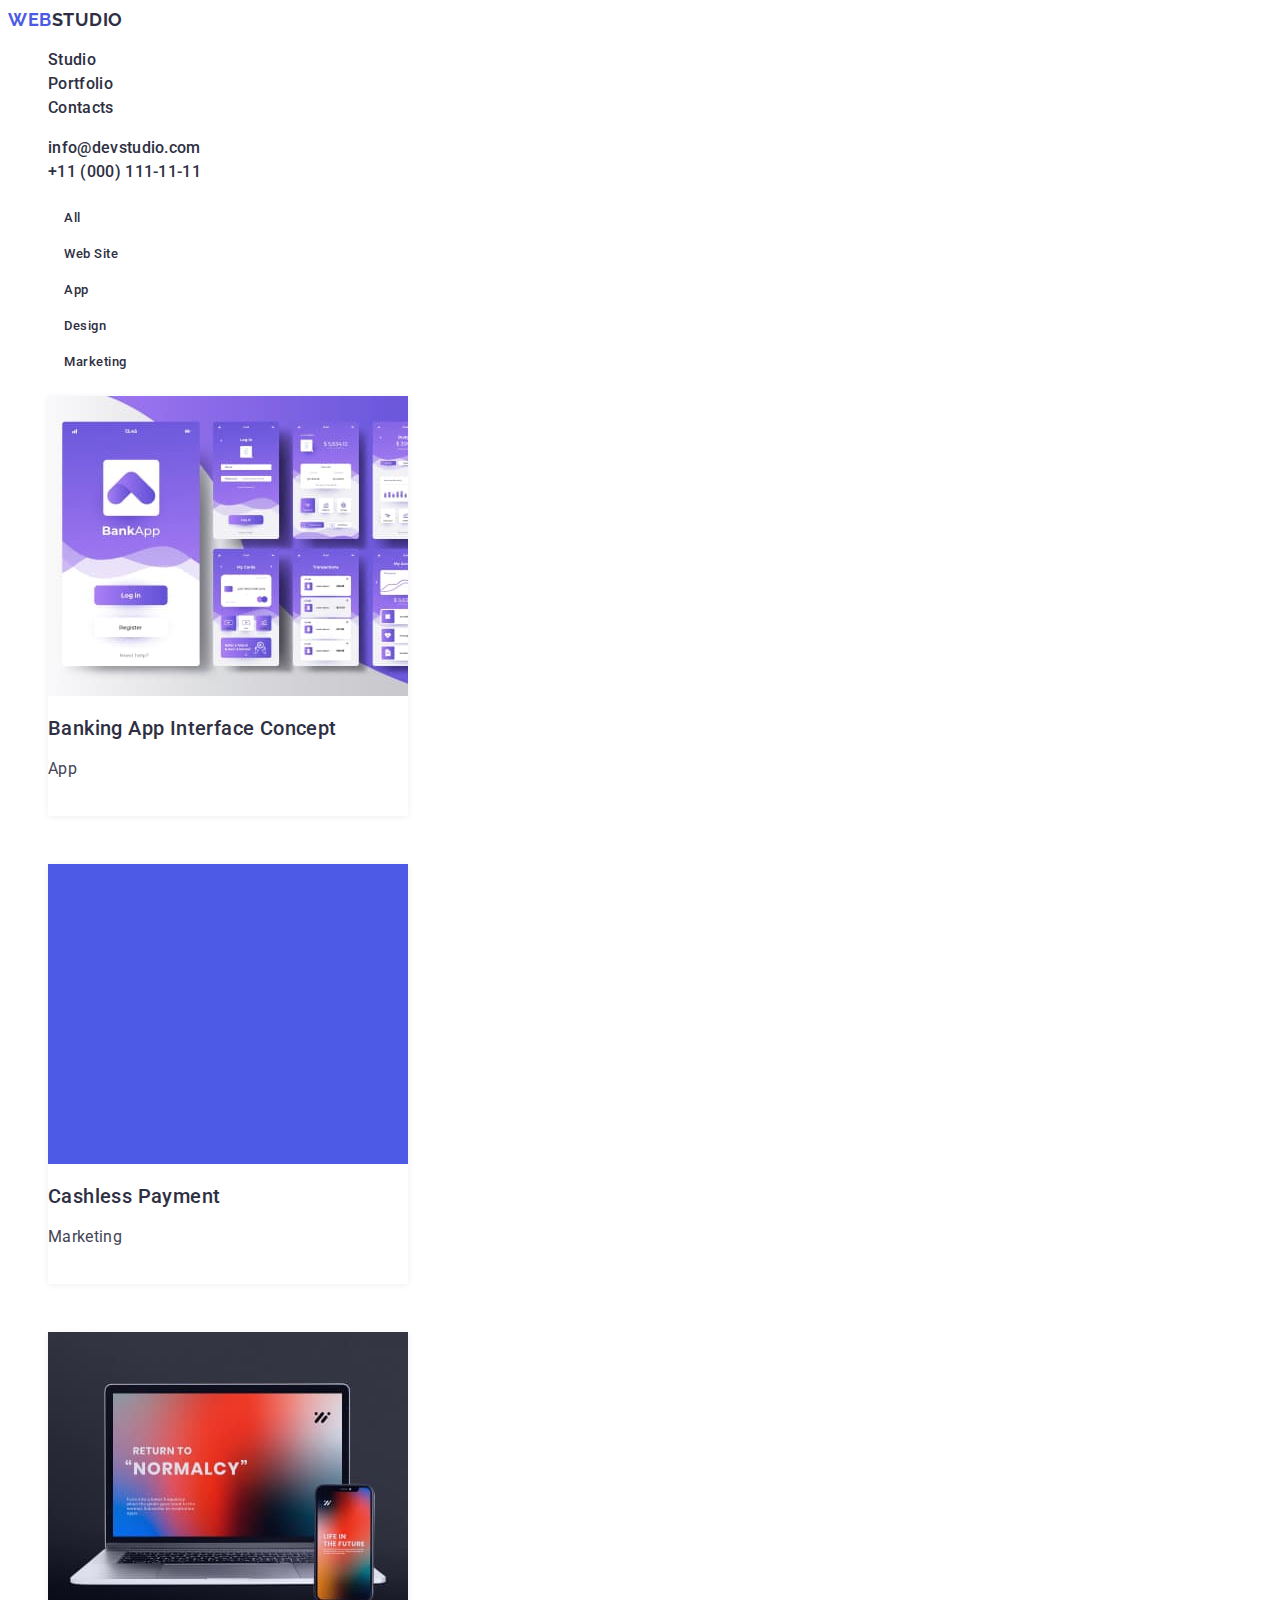
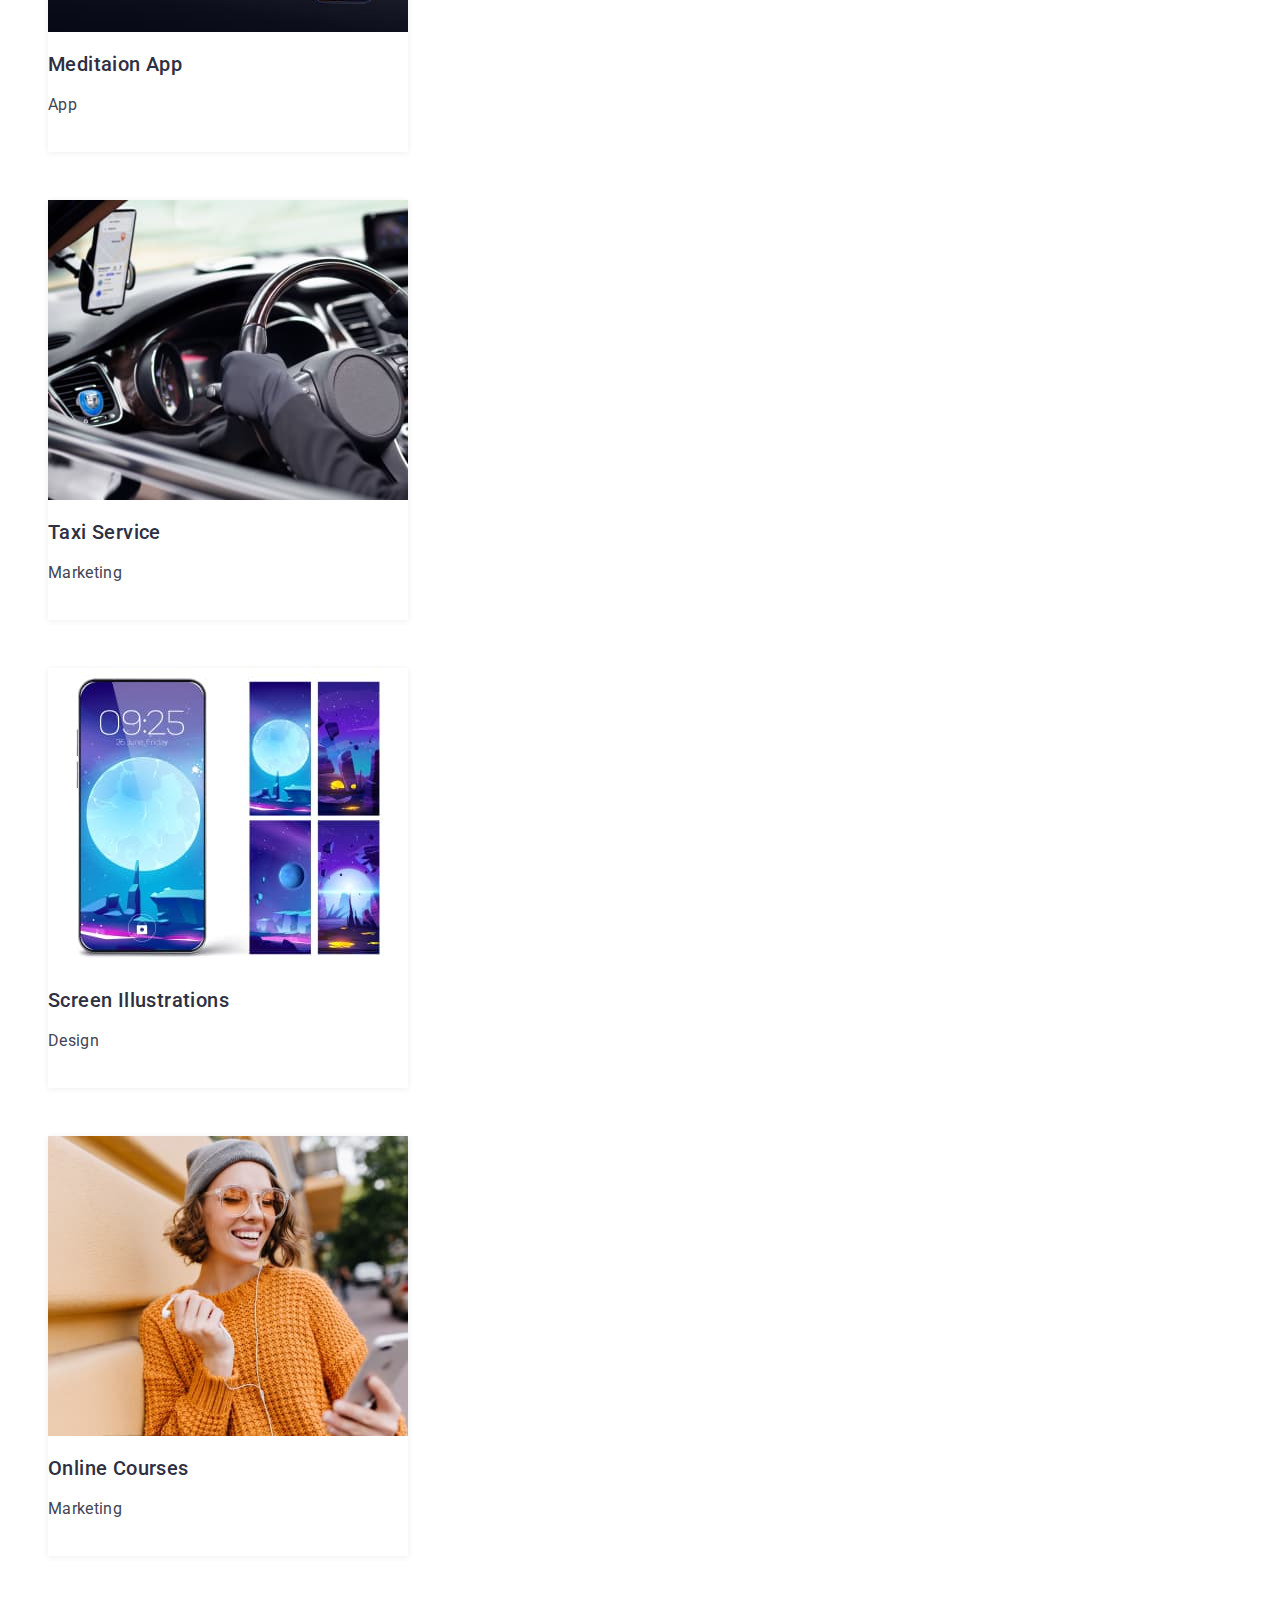
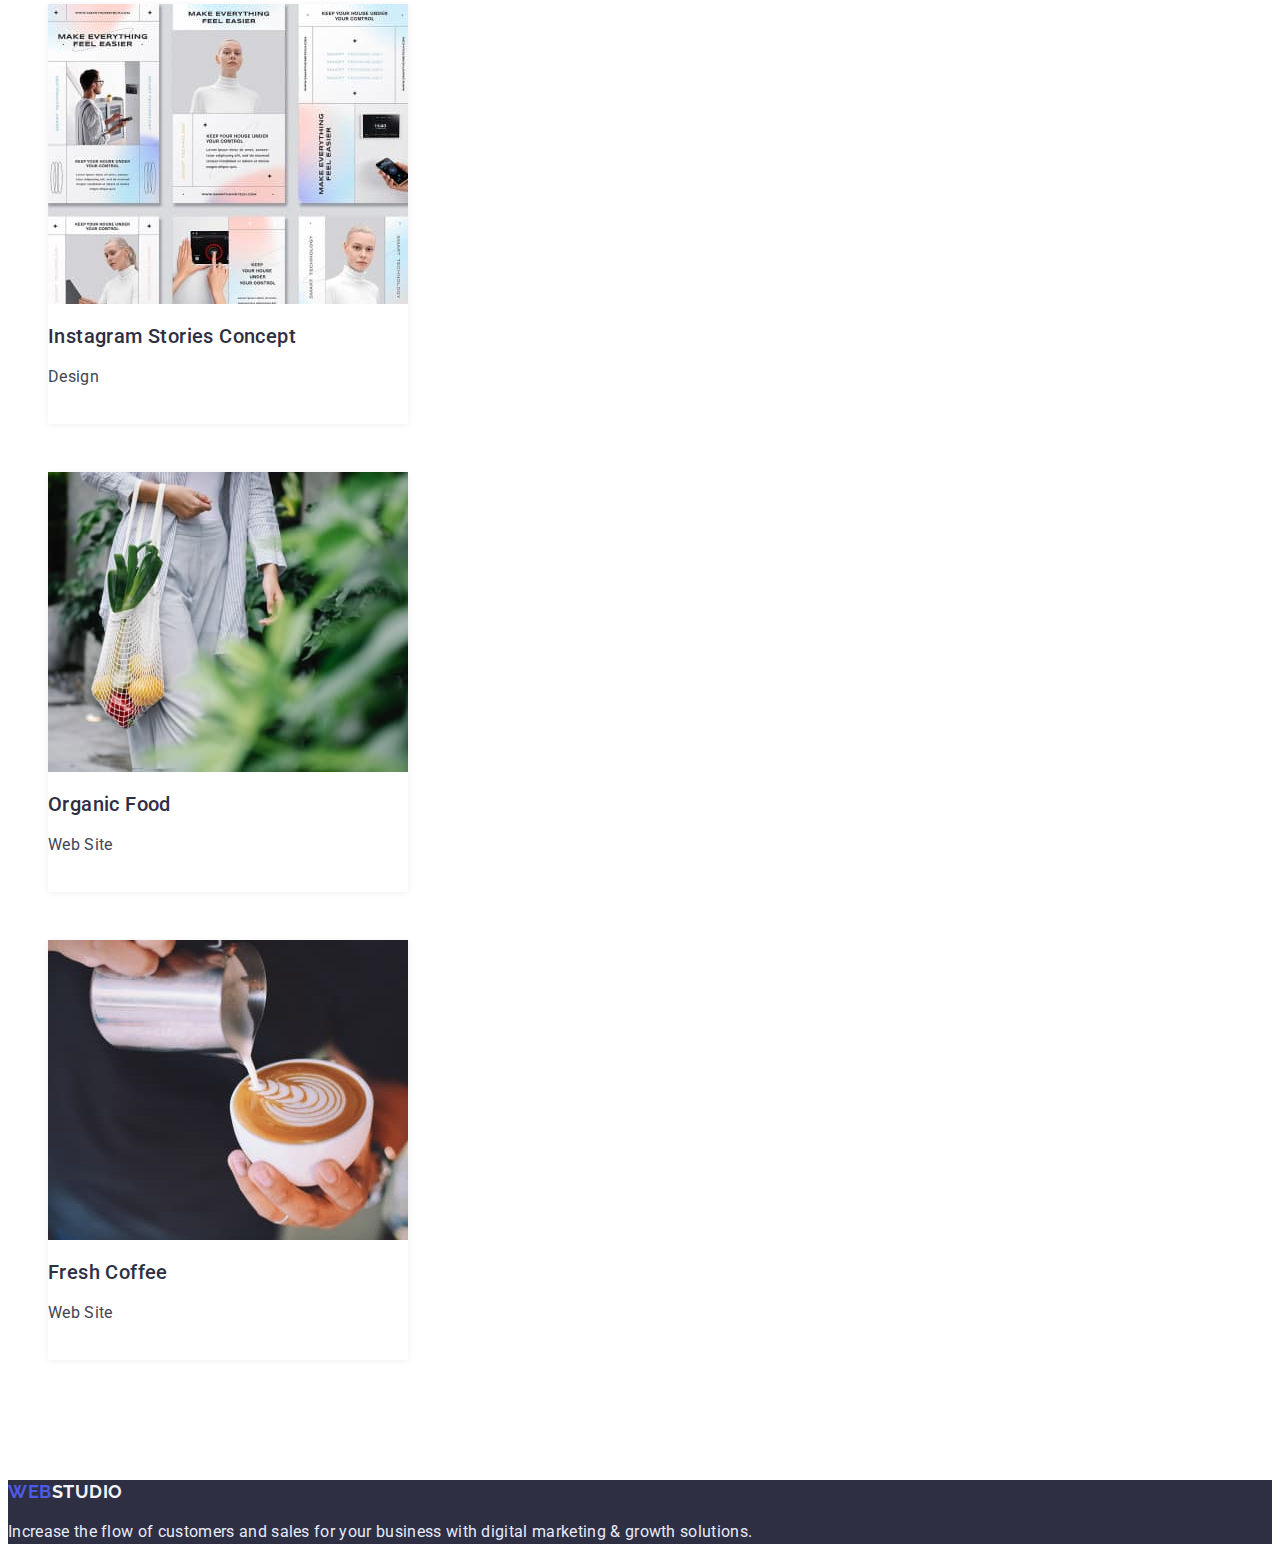
==== portfolio.html @ 559dae17 "fixed the mistakes" ====
<!DOCTYPE html>
<html lang="en">
  <head>
    <meta charset="UTF-8" >
    <meta http-equiv="X-UA-Compatible" content="IE=edge" >
    <meta name="viewport" content="width=device-width, initial-scale=1.0" >
    <title>Module 1.1</title>
    <link rel="preconnect" href="https://fonts.googleapis.com" >
    <link rel="preconnect" href="https://fonts.gstatic.com" crossorigin >
    <link
      href="https://fonts.googleapis.com/css2?family=Raleway:wght@700&family=Roboto:wght@400;500;700;900&display=swap"
      rel="stylesheet"
    >
    <link rel="stylesheet" href="./style/style.css" >
  </head>

  <body>
    <!-- Header -->
    <header>
      <nav>
        <a href="./index.html" class="logo-link">
          <span class="logo-web">WEB</span>STUDIO
        </a>
        <ul class="list">
          <li>
            <a class="navigation-link link" href="./index.html">Studio </a>
          </li>
          <li>
            <a class="navigation-link link" href="./portfolio.html"
              >Portfolio
            </a>
          </li>
          <li>
            <a class="navigation-link link" href="/">Contacts </a>
          </li>
        </ul>
      </nav>

      <ul class="list">
        <li>
          <a class="contact link" href="malito:info@devstudio.com"
            >info@devstudio.com
          </a>
        </li>
        <li>
          <a class="contact link" href="tel:+11(000)1111111"
            >+11 (000) 111-11-11
          </a>
        </li>
      </ul>
    </header>
    <main>
      <section class="portfolio-section">
        <h1 hidden>Portfolio</h1>
        <ul class="portfolio-btn-list list">
          <li>
            <button class="portfolio-btn btn" type="button">All</button>
          </li>
          <li>
            <button class="portfolio-btn btn" type="button">Web Site</button>
          </li>
          <li>
            <button class="portfolio-btn btn" type="button">App</button>
          </li>
          <li>
            <button class="portfolio-btn btn" type="button">Design</button>
          </li>
          <li>
            <button class="portfolio-btn btn" type="button">Marketing</button>
          </li>
        </ul>
        <ul class="portfolio-list list">
          <li class="portfolio-item">
            <img
              src="./images/portbanking.jpg"
              alt="Portfolio App Banking"
              width="360"
              height="300"
            >
            <h2 class="portfolio-list-title">Banking App Interface Concept</h2>
            <p class="portfolio-list-text">App</p>
          </li>
          <li class="portfolio-item">
            <img
              src="./images/portpayment.jpg"
              alt="Portfolio Payment"
              width="360"
              height="300"
            >
            <h2 class="portfolio-list-title">Cashless Payment</h2>
            <p class="portfolio-list-text">Marketing</p>
          </li>
          <li class="portfolio-item">
            <img
              src="./images/portmeditaion.jpg"
              alt="Portfolio Meditaion"
              width="360"
              height="300"
            >
            <h2 class="portfolio-list-title">Meditaion App</h2>
            <p class="portfolio-list-text">App</p>
          </li>
          <li class="portfolio-item">
            <img
              src="./images/porttaxi.jpg"
              alt="Portfolio Taxi"
              width="360"
              height="300"
            >
            <h2 class="portfolio-list-title">Taxi Service</h2>
            <p class="portfolio-list-text">Marketing</p>
          </li>
          <li class="portfolio-item">
            <img
              src="./images/portillustrations.jpg"
              alt="Portfolio Screen Illustrations"
              width="360"
              height="300"
            >
            <h2 class="portfolio-list-title">Screen Illustrations</h2>
            <p class="portfolio-list-text">Design</p>
          </li>
          <li class="portfolio-item">
            <img
              src="./images/portcourses.jpg"
              alt="Portfolio Screen Illustrations"
              width="360"
              height="300"
            >
            <h2 class="portfolio-list-title">Online Courses</h2>
            <p class="portfolio-list-text">Marketing</p>
          </li>
          <li class="portfolio-item">
            <img
              src="./images/portinstagram.jpg"
              alt="Portfolio Instagram"
              width="360"
              height="300"
            >
            <h2 class="portfolio-list-title">Instagram Stories Concept</h2>
            <p class="portfolio-list-text">Design</p>
          </li>
          <li class="portfolio-item">
            <img
              src="./images/portfood.jpg"
              alt="Portfolio Food"
              width="360"
              height="300"
            >
            <h2 class="portfolio-list-title">Organic Food</h2>
            <p class="portfolio-list-text">Web Site</p>
          </li>
          <li class="portfolio-item">
            <img
              src="./images/portcoffee.jpg"
              alt="Portfolio Coffee"
              width="360"
              height="300"
            >
            <h2 class="portfolio-list-title">Fresh Coffee</h2>
            <p class="portfolio-list-text">Web Site</p>
          </li>
        </ul>
      </section>
    </main>

    <!-- Footer -->
    <footer class="footer">
      <a href="./index.html" class="logo-footer">
        <span class="logo-web">WEB</span>STUDIO
      </a>
      <p class="footer-message">
        Increase the flow of customers and sales for your business with digital
        marketing & growth solutions.
      </p>
    </footer>
  </body>
</html>
---- style/style.css ----
body {
    font-family: 'Roboto', sans-serif;
    color: #2e2f42;
    background: #ffffff;
}

/* _____________HEADER______________ */

.list {
    list-style: none;
}

.link {
    font-weight: 500;
    font-size: 16px;
    line-height: 1.5;
    letter-spacing: 0.02em;
    color: inherit;
}

.link:hover,
.link:focus,
.link:active {
    color: #4d5ae5;
}

.link {
    text-decoration: none;
}

.logo-link, 
.logo-footer {
    font-family: 'Raleway', sans-serif;
    font-weight: 700;
    font-size: 18px;
    line-height: 1.33;
    color: inherit;
    letter-spacing: 0.03em;
    text-decoration: none;
}

.list {
    list-style: none;
    list-style-position: initial;
    list-style-image: initial;
    list-style-type: none;
}

.navigation-contact-info:hover,
.navigation-contact-info:focus,
.navigation-contact-info:active {
    color: #4d5ae5;
}

.navigation-contact-info {
    font-size: 16px;
    line-height: 1.5;
    letter-spacing: 0.02em;
    list-style-type: none;
    color: #434455;
    text-decoration: none;
}

/* ________________MAIN________________ */

.header {
    background-color: #2e2f42;
}

.header-title {
    font-weight: 500;
    font-size: 56px;
    line-height: 1.07;
    letter-spacing: 0.02em;
    color: #ffffff;
    }

.btn-text {
    font-family: inherit;
    cursor: pointer;
    font-weight: 500;
    font-size: 16px;
    letter-spacing: 0.04em;
    border-radius: 4px;
}

.header-btn {
    line-height: 1.18;
    color: #ffffff;
    background: #4d5ae5;
    box-shadow: 0px 4px 4px rgba(0, 0, 0, 0.15);
}

.header-btn:hover {
    box-shadow: 0px 1px 6px rgba(46, 47, 66, 0.08), 0px 1px 1px rgba(46, 47, 66, 0.16),
     0px 2px 1px rgba(46, 47, 66, 0.08);
}

.header-btn:active {
    background: #404bbf;
    box-shadow: 0px 4px 4px rgba(0, 0, 0, 0.15);
}

/* ______________Section2_____________ */

.title-list-1 {
    font-weight: 500;
    font-size: 20px;
    line-height: 1.2;
    letter-spacing: 0.02em;
}

.title-p-1 {
    font-weight: 400;
    font-size: 16px;
    line-height: 1.5;
    letter-spacing: 0.02em;
    color: #434455;
}

/* ___________Section2________ */

.title-section-2 {
    font-weight: 500;
    font-size: 36px;
    line-height: 1.11;
    text-align: center;
    letter-spacing: 0.02em;
    color: #2E2F42;
}

/* _____________Section3____________ */

.section-3 {
    background: #f4f4fd;
}

.title-section-3 {
    font-weight: 500;
    font-size: 36px;
    line-height: 1.11;
    letter-spacing: 0.02em;
    text-align: center;
    text-transform: capitalize;
}

.team-item {
    background: #ffffff;
    box-shadow: 0px 1px 6px rgb(46 47 66 / 8%), 0px 1px 1px rgb(46 47 66 / 16%), 0px 2px 1px rgb(46 47 66 / 8%);
    border-radius: 0px 0px 4px 4px;
}

.name-1,
.portfolio-list-title {
    font-weight: 500;
    font-size: 20px;
    line-height: 1.2;
    letter-spacing: 0.02em;
    color: #2E2F42;
}

.member-1,
.portfolio-list-text {
    font-size: 16px;
    line-height: 1.5;
    letter-spacing: 0.02em;
    color: #434455;
}

/* ___________FOOTER__________ */

.footer {
    background: #2e2f42;
}

.logo-web {
    color: #4d5ae5;
}

.logo-footer {
    color: #f4f4fd;
}

.footer-message {
    font-size: 16px;
    line-height: 1.5;
    letter-spacing: 0.02em;
    color: #e7e9fc;
}
    

/* --------------------PORTFOLIO----------------- */


/* ___________FILTERS__________ */

.portfolio-btn {
    line-height: 1.5;
    padding: 8px 16px;
    color: var(--primary-brand-color);
    background: var(--light-backgrounds-color);
    border: 1px solid var(--accent-color);
}

.portfolio-btn:hover {
    color: var(--white-background-color);
    background: var(--primary-brand-color);
    box-shadow: 0px 3px 1px rgba(0, 0, 0, 0.1), 0px 2px 1px rgba(0, 0, 0, 0.08),
    0px 2px 2px rgba(0, 0, 0, 0.12);
}
.btn {
    font-family: inherit;
    cursor: pointer;
    font-weight: 500;
    letter-spacing: 0.04em;
    border-radius: 4px;
    border: none;
}

/* ___________GALERY__________ */

.portfolio-section {
    margin-bottom: 120px;
}

.portfolio-item {
    margin-bottom: 48px;
    margin-right: 24px;
    width: 360px;
    height: 420px;
    background: color var(--white-background-color);
    border: 0.5px solid var(--light-backgrounds-color);
    box-shadow: 0px 1px 6px rgb(46 47 66 / 8%);
}
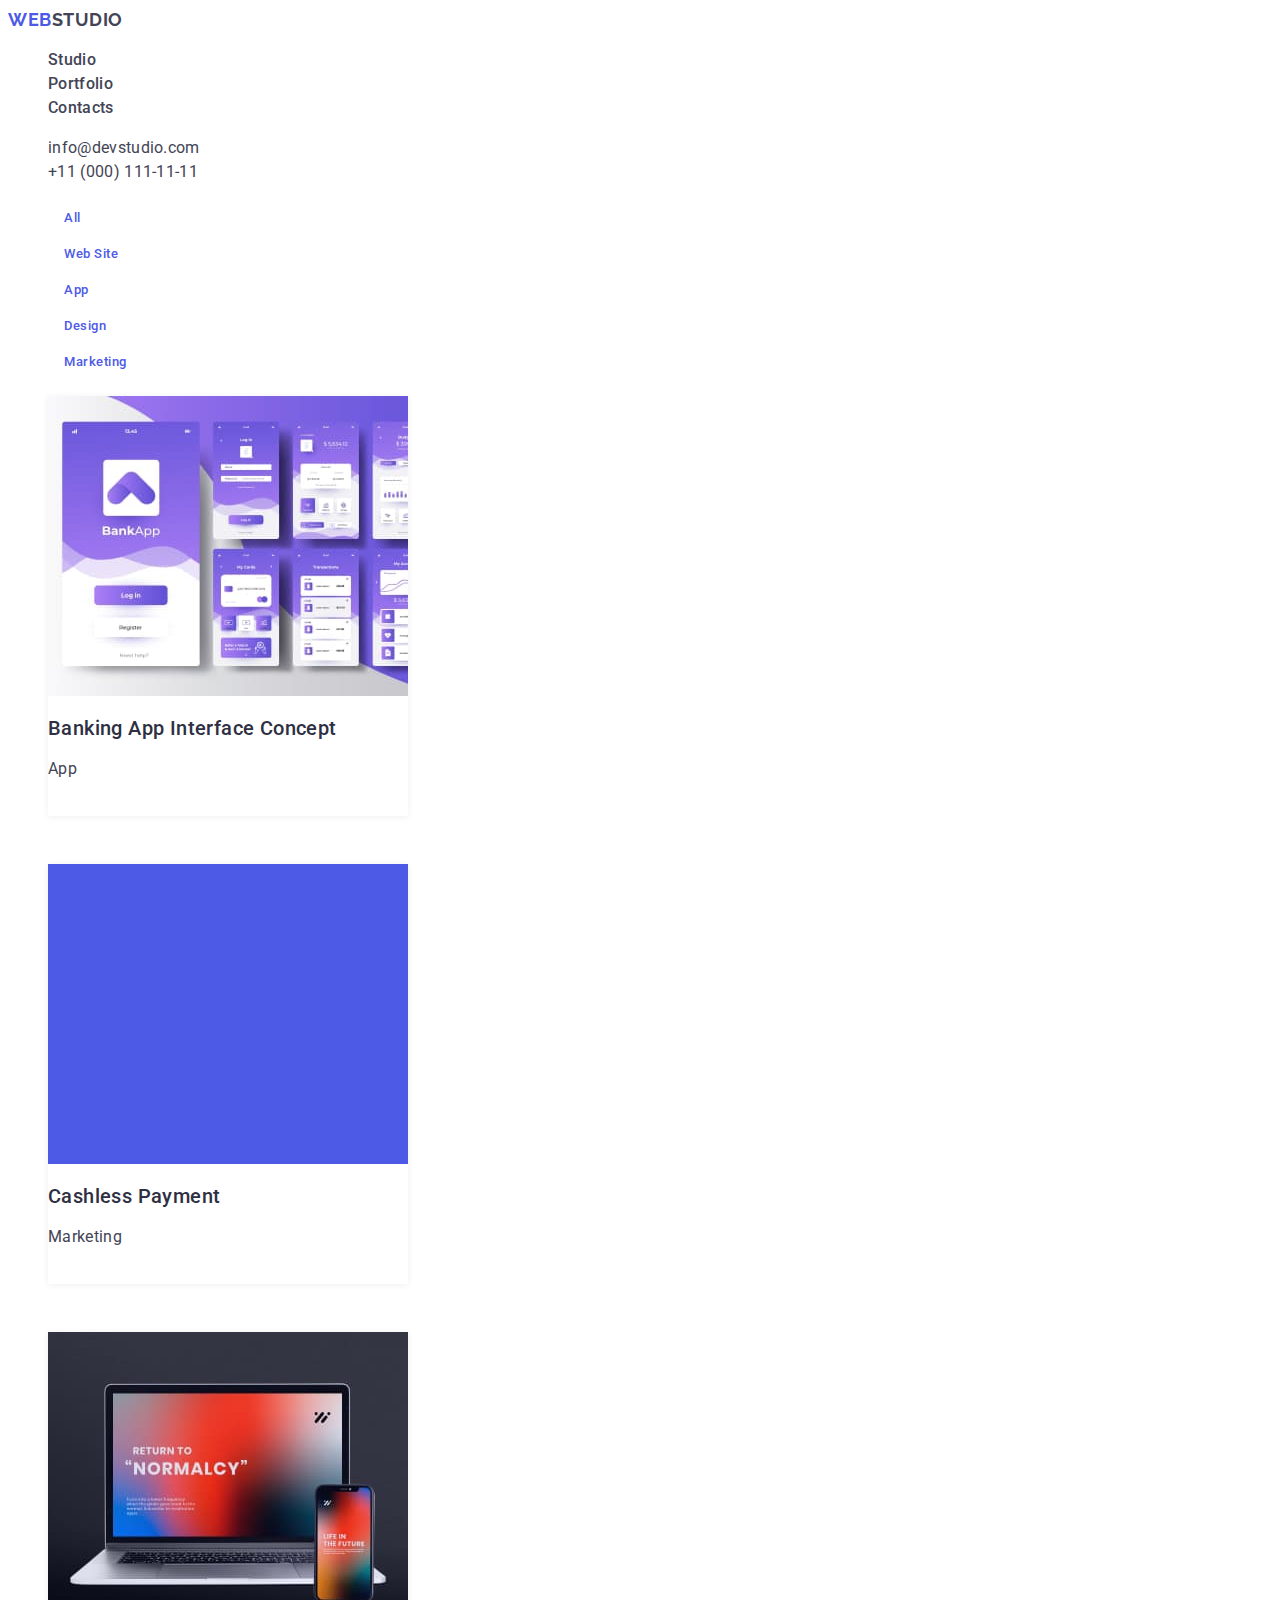
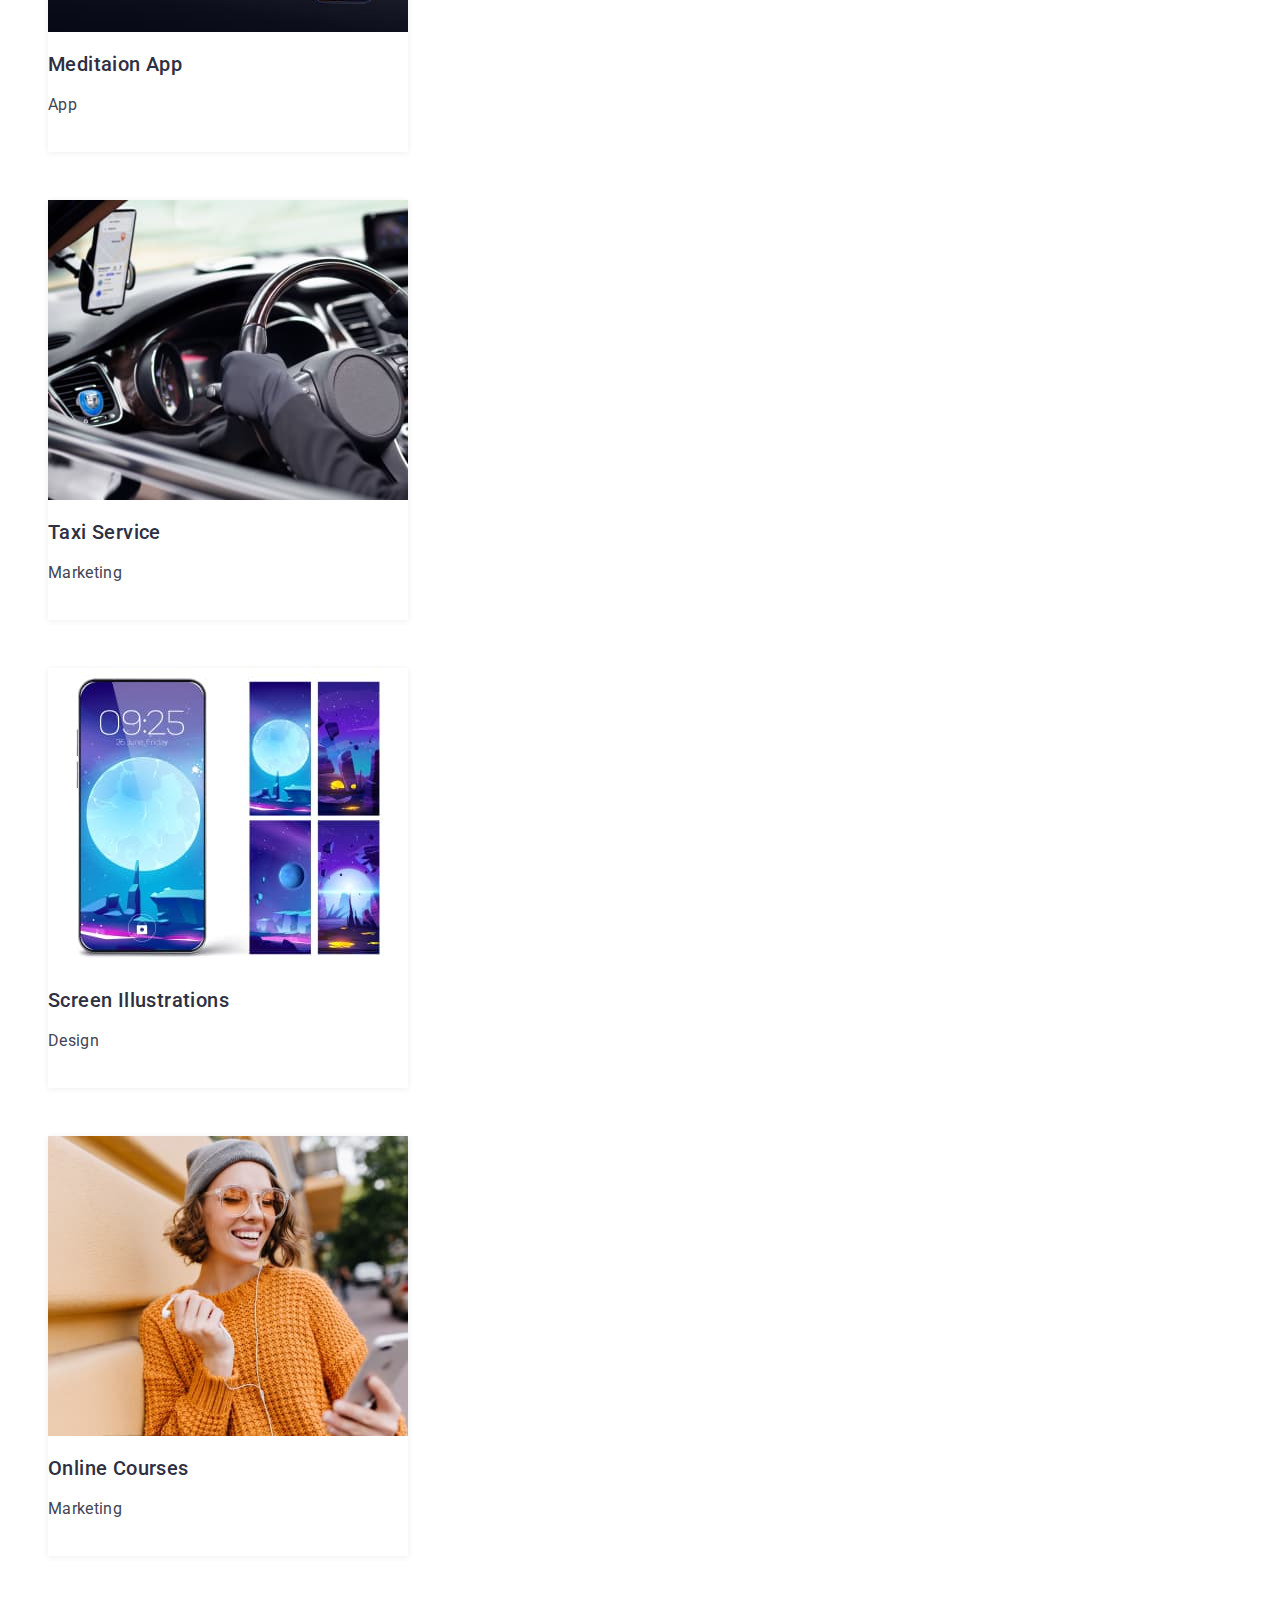
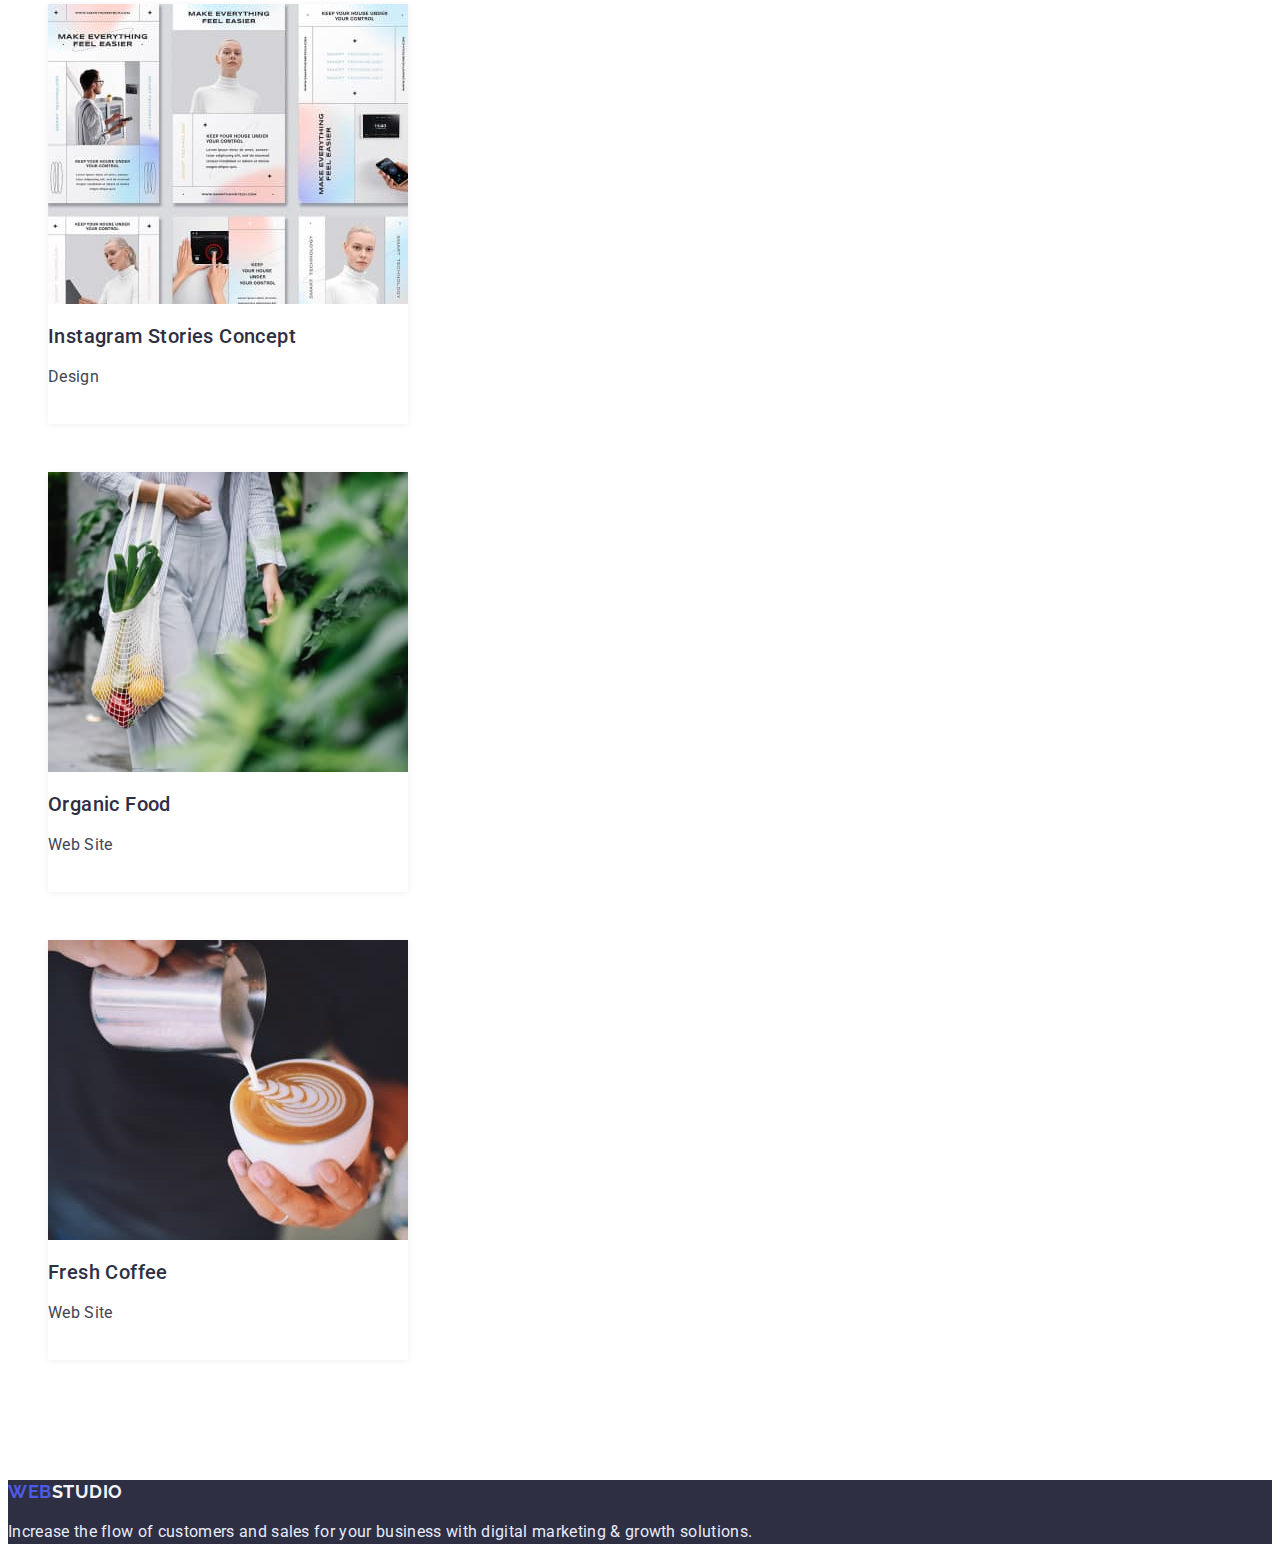
==== commit 30696c35: "fix" ====
--- a/portfolio.html
+++ b/portfolio.html
@@ -1,17 +1,17 @@
 <!DOCTYPE html>
 <html lang="en">
   <head>
-    <meta charset="UTF-8" >
-    <meta http-equiv="X-UA-Compatible" content="IE=edge" >
-    <meta name="viewport" content="width=device-width, initial-scale=1.0" >
-    <title>Module 1.1</title>
-    <link rel="preconnect" href="https://fonts.googleapis.com" >
-    <link rel="preconnect" href="https://fonts.gstatic.com" crossorigin >
+    <meta charset="UTF-8" />
+    <meta http-equiv="X-UA-Compatible" content="IE=edge" />
+    <meta name="viewport" content="width=device-width, initial-scale=1.0" />
+    <title>WEBSTUDIO</title>
+    <link rel="preconnect" href="https://fonts.googleapis.com" />
+    <link rel="preconnect" href="https://fonts.gstatic.com" crossorigin />
     <link
       href="https://fonts.googleapis.com/css2?family=Raleway:wght@700&family=Roboto:wght@400;500;700;900&display=swap"
       rel="stylesheet"
-    >
-    <link rel="stylesheet" href="./style/style.css" >
+    />
+    <link rel="stylesheet" href="./style/style.css" />
   </head>
 
   <body>
@@ -76,7 +76,7 @@
               alt="Portfolio App Banking"
               width="360"
               height="300"
-            >
+            />
             <h2 class="portfolio-list-title">Banking App Interface Concept</h2>
             <p class="portfolio-list-text">App</p>
           </li>
@@ -86,7 +86,7 @@
               alt="Portfolio Payment"
               width="360"
               height="300"
-            >
+            />
             <h2 class="portfolio-list-title">Cashless Payment</h2>
             <p class="portfolio-list-text">Marketing</p>
           </li>
@@ -96,7 +96,7 @@
               alt="Portfolio Meditaion"
               width="360"
               height="300"
-            >
+            />
             <h2 class="portfolio-list-title">Meditaion App</h2>
             <p class="portfolio-list-text">App</p>
           </li>
@@ -106,7 +106,7 @@
               alt="Portfolio Taxi"
               width="360"
               height="300"
-            >
+            />
             <h2 class="portfolio-list-title">Taxi Service</h2>
             <p class="portfolio-list-text">Marketing</p>
           </li>
@@ -116,7 +116,7 @@
               alt="Portfolio Screen Illustrations"
               width="360"
               height="300"
-            >
+            />
             <h2 class="portfolio-list-title">Screen Illustrations</h2>
             <p class="portfolio-list-text">Design</p>
           </li>
@@ -126,7 +126,7 @@
               alt="Portfolio Screen Illustrations"
               width="360"
               height="300"
-            >
+            />
             <h2 class="portfolio-list-title">Online Courses</h2>
             <p class="portfolio-list-text">Marketing</p>
           </li>
@@ -136,7 +136,7 @@
               alt="Portfolio Instagram"
               width="360"
               height="300"
-            >
+            />
             <h2 class="portfolio-list-title">Instagram Stories Concept</h2>
             <p class="portfolio-list-text">Design</p>
           </li>
@@ -146,7 +146,7 @@
               alt="Portfolio Food"
               width="360"
               height="300"
-            >
+            />
             <h2 class="portfolio-list-title">Organic Food</h2>
             <p class="portfolio-list-text">Web Site</p>
           </li>
@@ -156,7 +156,7 @@
               alt="Portfolio Coffee"
               width="360"
               height="300"
-            >
+            />
             <h2 class="portfolio-list-title">Fresh Coffee</h2>
             <p class="portfolio-list-text">Web Site</p>
           </li>
--- a/style/style.css
+++ b/style/style.css
@@ -1,7 +1,17 @@
+:root {
+    --main-text-color: #434455;
+    --headings-color: #2e2f42;
+    --primary-brand-color: #4d5ae5;
+    --light-background-color: #f4f4fd;
+    --accent-color: #e7e9fc;
+    --white-background-color: #ffffff;
+}
+
 body {
     font-family: 'Roboto', sans-serif;
-    color: #2e2f42;
-    background: #ffffff;
+    font-size: 16px;
+    color: var(--main-text-color);
+    background-color: var(--white-background-color);
 }
 
 /* _____________HEADER______________ */
@@ -10,9 +20,8 @@
     list-style: none;
 }
 
-.link {
-    font-weight: 500;
-    font-size: 16px;
+.navigation-link {
+    font-weight: 500;
     line-height: 1.5;
     letter-spacing: 0.02em;
     color: inherit;
@@ -21,7 +30,7 @@
 .link:hover,
 .link:focus,
 .link:active {
-    color: #4d5ae5;
+    color: var(--primary-brand-color);
 }
 
 .link {
@@ -34,9 +43,9 @@
     font-weight: 700;
     font-size: 18px;
     line-height: 1.33;
-    color: inherit;
     letter-spacing: 0.03em;
     text-decoration: none;
+    color: var(--main-text-color);
 }
 
 .list {
@@ -46,151 +55,140 @@
     list-style-type: none;
 }
 
-.navigation-contact-info:hover,
-.navigation-contact-info:focus,
-.navigation-contact-info:active {
-    color: #4d5ae5;
-}
-
-.navigation-contact-info {
-    font-size: 16px;
+.contact:hover,
+.contact:focus,
+.contact:active {
+    color: var(--primary-brand-color);
+}
+
+.contact {
     line-height: 1.5;
     letter-spacing: 0.02em;
     list-style-type: none;
-    color: #434455;
-    text-decoration: none;
+    color: var(--main-text-color);
 }
 
 /* ________________MAIN________________ */
 
-.header {
-    background-color: #2e2f42;
-}
-
-.header-title {
+.hero {
+    background-color:var(--headings-color);
+}
+
+.hero-title {
     font-weight: 500;
     font-size: 56px;
     line-height: 1.07;
     letter-spacing: 0.02em;
-    color: #ffffff;
+    color: var(--white-background-color);
     }
 
-.btn-text {
+.btn {
     font-family: inherit;
     cursor: pointer;
     font-weight: 500;
-    font-size: 16px;
     letter-spacing: 0.04em;
     border-radius: 4px;
 }
 
-.header-btn {
+.hero-btn {
     line-height: 1.18;
-    color: #ffffff;
-    background: #4d5ae5;
-    box-shadow: 0px 4px 4px rgba(0, 0, 0, 0.15);
-}
-
-.header-btn:hover {
+    width: 170px;
+    height: 51px;
+    background-color: var(--primary-brand-color);
+    box-shadow: 0px 4px 4px rgb(0 0 0 / 15%);
+    border-radius: 4px;
+    color: var(--white-background-color);
+}
+
+.hero-btn:hover {
     box-shadow: 0px 1px 6px rgba(46, 47, 66, 0.08), 0px 1px 1px rgba(46, 47, 66, 0.16),
      0px 2px 1px rgba(46, 47, 66, 0.08);
 }
 
-.header-btn:active {
+.hero-btn:active {
     background: #404bbf;
     box-shadow: 0px 4px 4px rgba(0, 0, 0, 0.15);
 }
 
-/* ______________Section2_____________ */
-
-.title-list-1 {
+/* ______________FEATURES_____________ */
+
+.features-title {
     font-weight: 500;
     font-size: 20px;
     line-height: 1.2;
     letter-spacing: 0.02em;
-}
-
-.title-p-1 {
+    color: var(--headings-color);
+}
+
+.features-text {
     font-weight: 400;
-    font-size: 16px;
-    line-height: 1.5;
-    letter-spacing: 0.02em;
-    color: #434455;
-}
-
-/* ___________Section2________ */
-
-.title-section-2 {
+    line-height: 1.5;
+    letter-spacing: 0.02em;
+}
+
+/* ___________WHAT ARE WE DOING________ */
+
+.section-title {
     font-weight: 500;
     font-size: 36px;
     line-height: 1.11;
     text-align: center;
     letter-spacing: 0.02em;
-    color: #2E2F42;
-}
-
-/* _____________Section3____________ */
-
-.section-3 {
-    background: #f4f4fd;
-}
-
-.title-section-3 {
-    font-weight: 500;
-    font-size: 36px;
-    line-height: 1.11;
-    letter-spacing: 0.02em;
-    text-align: center;
     text-transform: capitalize;
+    color: var(--headings-color);
+}
+
+/* _____________OUR TEAM____________ */
+
+.team-section {
+    background-color: var(--light-backgrounds-color);
 }
 
 .team-item {
-    background: #ffffff;
+    background: color var(--white-background-color);
     box-shadow: 0px 1px 6px rgb(46 47 66 / 8%), 0px 1px 1px rgb(46 47 66 / 16%), 0px 2px 1px rgb(46 47 66 / 8%);
     border-radius: 0px 0px 4px 4px;
 }
 
-.name-1,
+.team-worker,
 .portfolio-list-title {
     font-weight: 500;
     font-size: 20px;
     line-height: 1.2;
     letter-spacing: 0.02em;
-    color: #2E2F42;
-}
-
-.member-1,
+    color: var(--headings-color);
+}
+
+.team-profession,
 .portfolio-list-text {
-    font-size: 16px;
-    line-height: 1.5;
-    letter-spacing: 0.02em;
-    color: #434455;
+    line-height: 1.5;
+    letter-spacing: 0.02em;
+    color: var(--main-text-color);
 }
 
 /* ___________FOOTER__________ */
 
 .footer {
-    background: #2e2f42;
+    background-color: var(--headings-color);
 }
 
 .logo-web {
-    color: #4d5ae5;
+    color: var(--primary-brand-color)
 }
 
 .logo-footer {
-    color: #f4f4fd;
+    color: var(--light-background-color);
 }
 
 .footer-message {
-    font-size: 16px;
-    line-height: 1.5;
-    letter-spacing: 0.02em;
-    color: #e7e9fc;
+    line-height: 1.5;
+    letter-spacing: 0.02em;
+    color: var(--accent-color);
 }
     
-
+/* ---------------------------------------------- */
 /* --------------------PORTFOLIO----------------- */
-
+/* ---------------------------------------------- */
 
 /* ___________FILTERS__________ */
 
@@ -231,4 +229,4 @@
     background: color var(--white-background-color);
     border: 0.5px solid var(--light-backgrounds-color);
     box-shadow: 0px 1px 6px rgb(46 47 66 / 8%);
-}+}
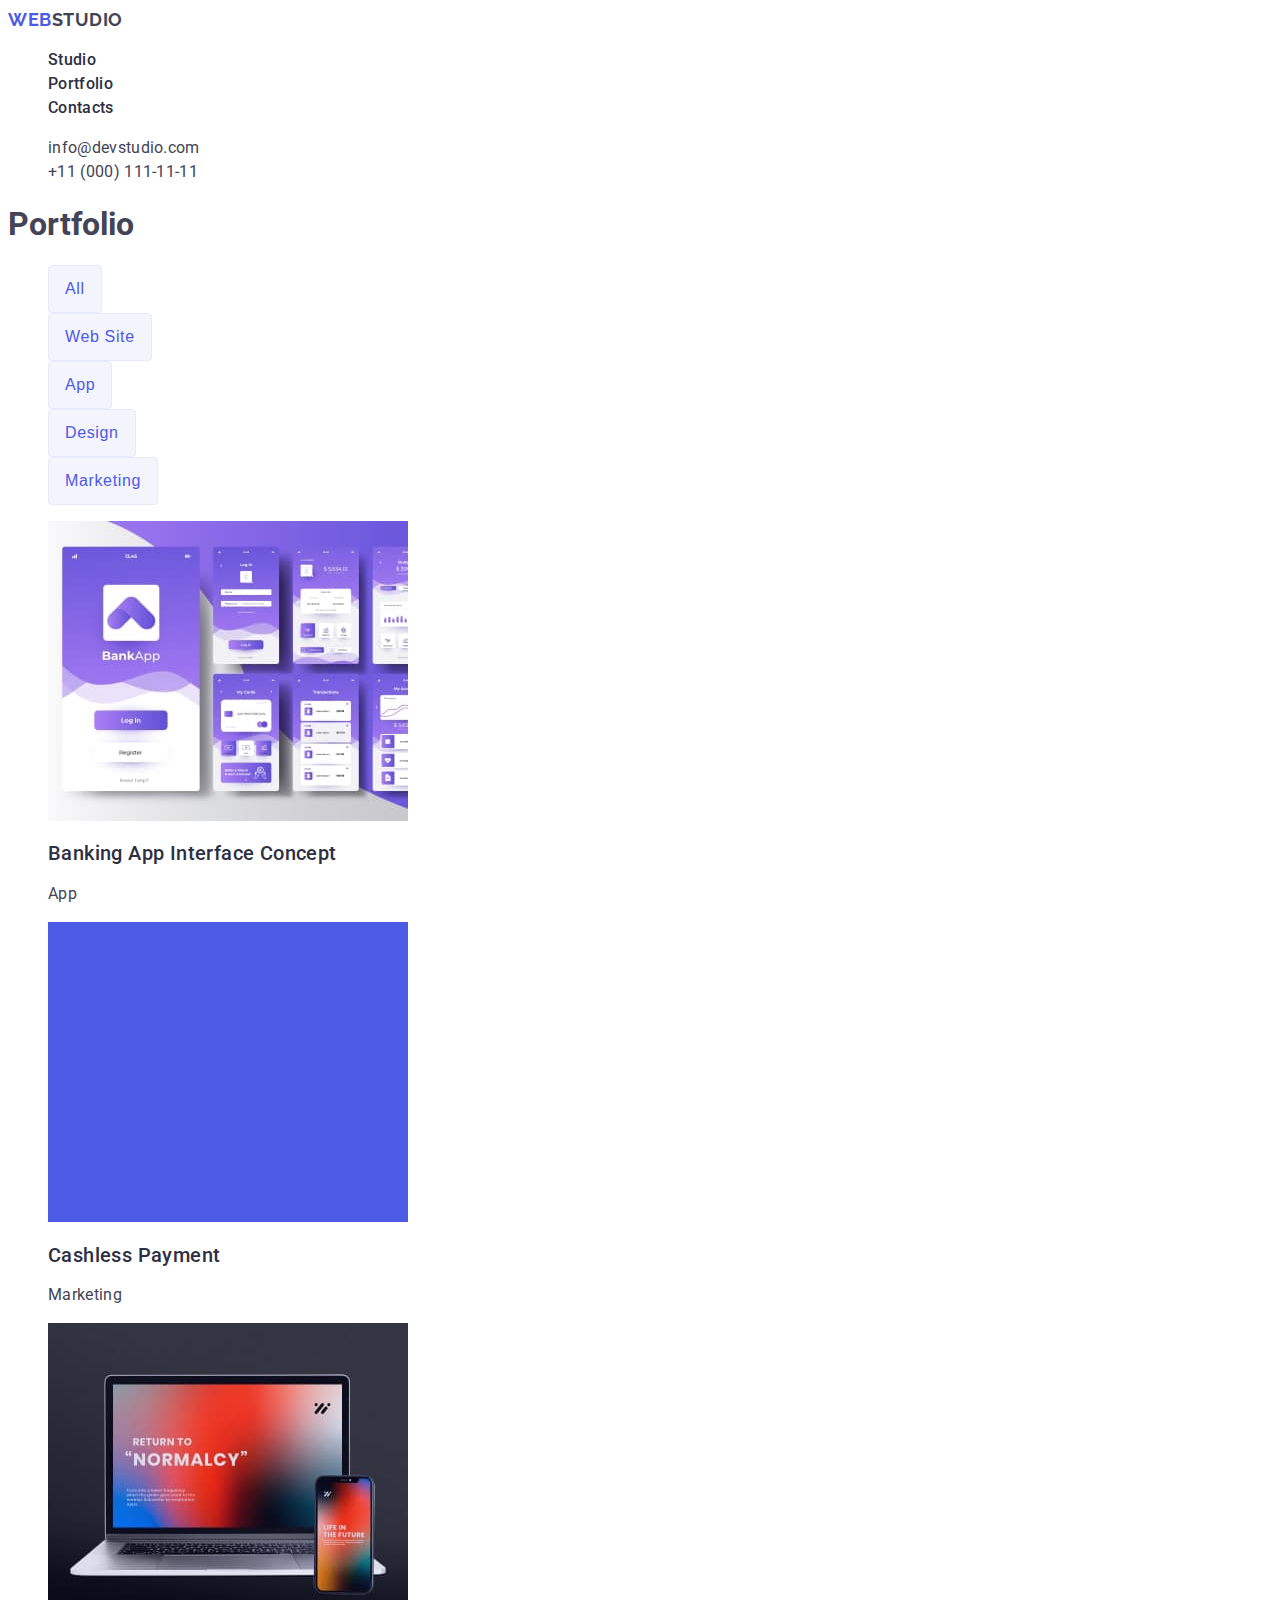
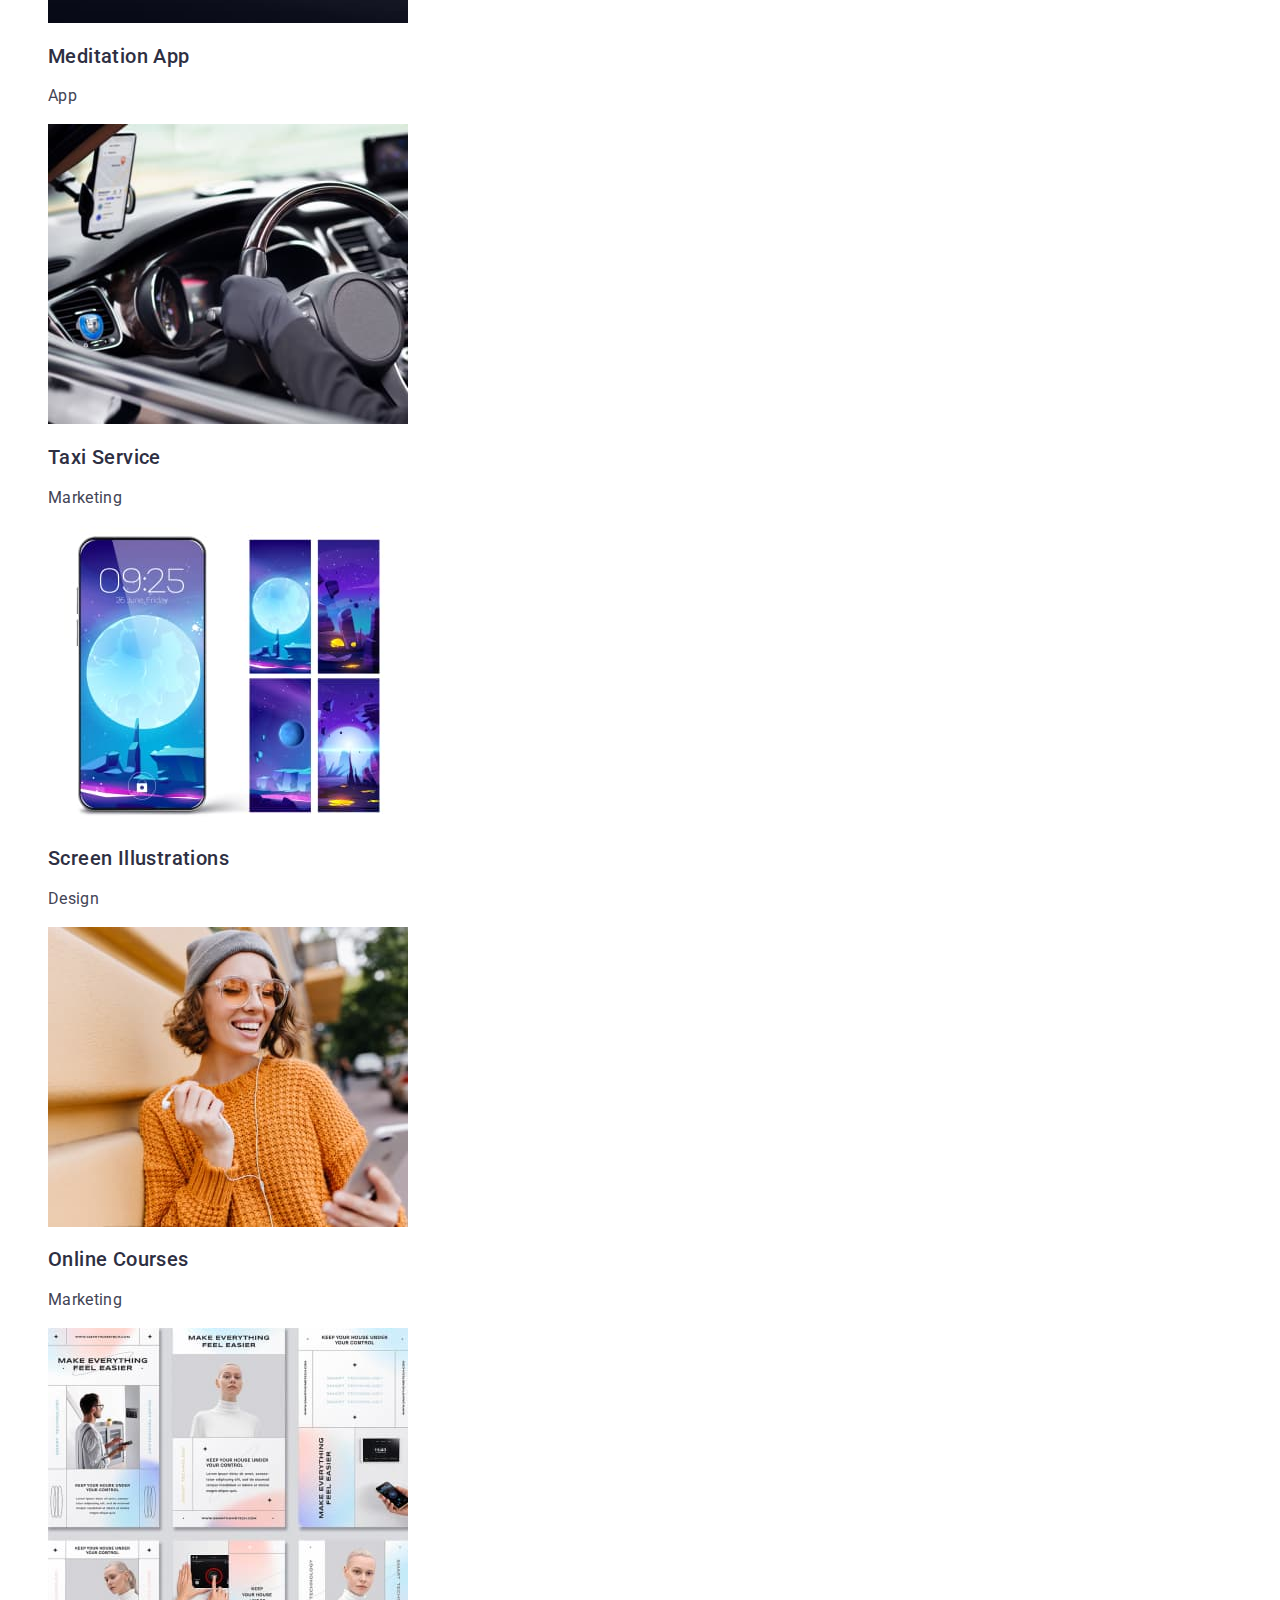
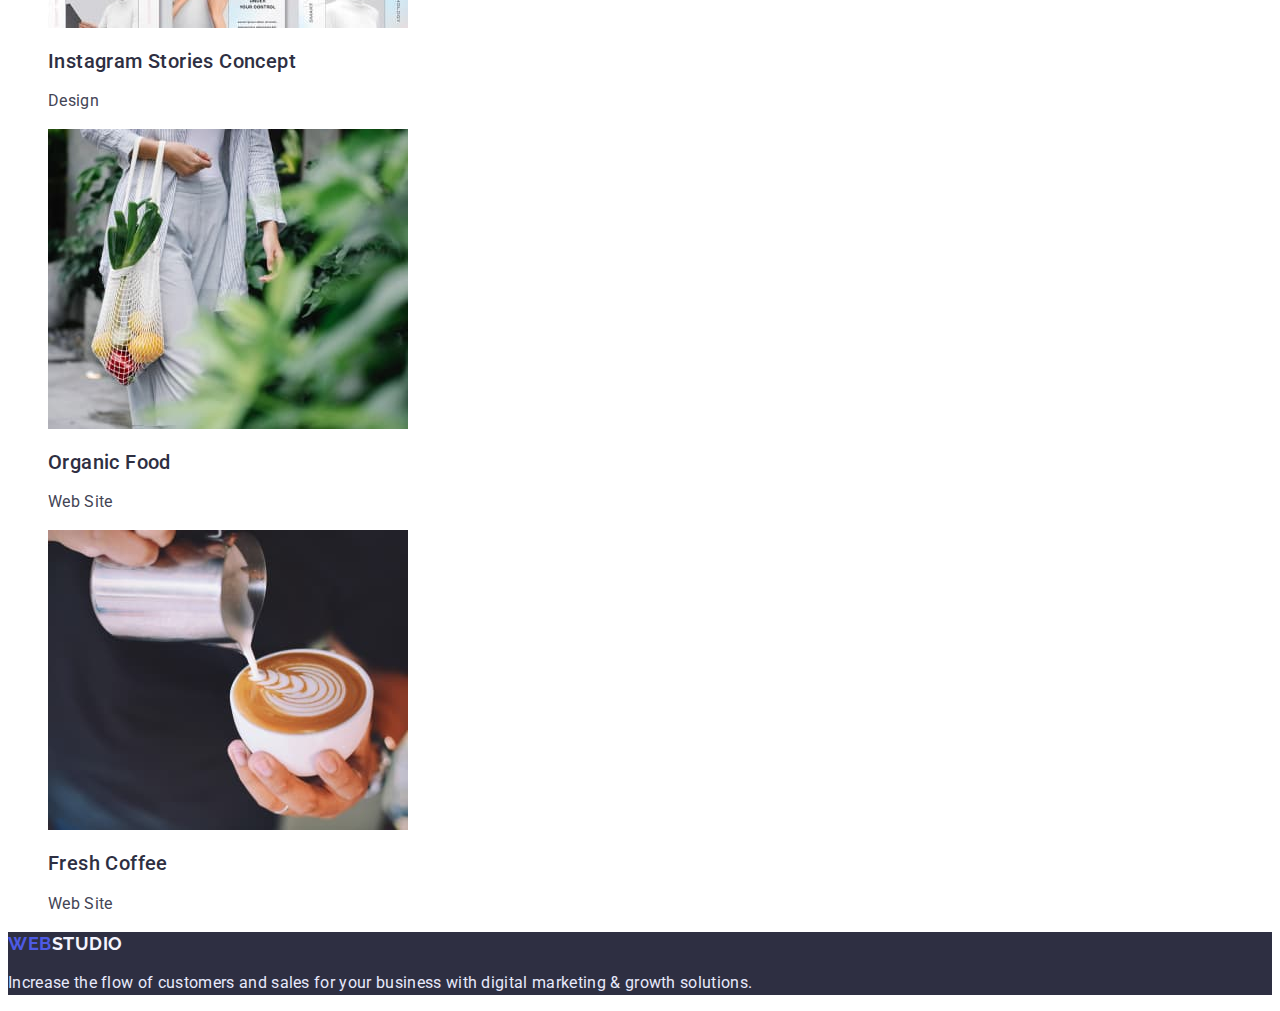
==== commit 208a04b2: "Fixed" ====
--- a/portfolio.html
+++ b/portfolio.html
@@ -4,7 +4,7 @@
     <meta charset="UTF-8" />
     <meta http-equiv="X-UA-Compatible" content="IE=edge" />
     <meta name="viewport" content="width=device-width, initial-scale=1.0" />
-    <title>WEBSTUDIO</title>
+    <title>Web Studio</title>
     <link rel="preconnect" href="https://fonts.googleapis.com" />
     <link rel="preconnect" href="https://fonts.gstatic.com" crossorigin />
     <link
@@ -15,163 +15,120 @@
   </head>
 
   <body>
-    <!-- Header -->
     <header>
       <nav>
-        <a href="./index.html" class="logo-link">
-          <span class="logo-web">WEB</span>STUDIO
-        </a>
-        <ul class="list">
-          <li>
-            <a class="navigation-link link" href="./index.html">Studio </a>
-          </li>
-          <li>
-            <a class="navigation-link link" href="./portfolio.html"
-              >Portfolio
-            </a>
-          </li>
-          <li>
-            <a class="navigation-link link" href="/">Contacts </a>
-          </li>
+        <a class="logo" href="/"><span class="accent">WEB</span>STUDIO</a>
+        <ul class="nav-list list">
+          <li><a href="./index.html">Studio</a></li>
+          <li><a href="./portfolio.html">Portfolio</a></li>
+          <li><a href="/">Contacts</a></li>
         </ul>
       </nav>
 
-      <ul class="list">
-        <li>
-          <a class="contact link" href="malito:info@devstudio.com"
-            >info@devstudio.com
-          </a>
-        </li>
-        <li>
-          <a class="contact link" href="tel:+11(000)1111111"
-            >+11 (000) 111-11-11
-          </a>
-        </li>
+      <ul class="contacts list">
+        <li><a class="email" href="mailto:info@devstudio.com">info@devstudio.com</a></li>
+        <li><a class="phone" href="tel:+11(000)111-11-11">+11 (000) 111-11-11</a></li>
       </ul>
     </header>
+
     <main>
-      <section class="portfolio-section">
-        <h1 hidden>Portfolio</h1>
-        <ul class="portfolio-btn-list list">
-          <li>
-            <button class="portfolio-btn btn" type="button">All</button>
-          </li>
-          <li>
-            <button class="portfolio-btn btn" type="button">Web Site</button>
-          </li>
-          <li>
-            <button class="portfolio-btn btn" type="button">App</button>
-          </li>
-          <li>
-            <button class="portfolio-btn btn" type="button">Design</button>
-          </li>
-          <li>
-            <button class="portfolio-btn btn" type="button">Marketing</button>
-          </li>
+      <section>
+        <h1>Portfolio</h1>
+        <ul class="list">
+          <li><button class="btn portfolio-btn" type="button">All</button></li>
+          <li><button class="btn portfolio-btn" type="button">Web Site</button></li>
+          <li><button class="btn portfolio-btn" type="button">App</button></li>
+          <li><button class="btn portfolio-btn" type="button">Design</button></li>
+          <li><button class="btn portfolio-btn" type="button">Marketing</button></li>
         </ul>
         <ul class="portfolio-list list">
-          <li class="portfolio-item">
-            <img
-              src="./images/portbanking.jpg"
-              alt="Portfolio App Banking"
-              width="360"
-              height="300"
-            />
-            <h2 class="portfolio-list-title">Banking App Interface Concept</h2>
-            <p class="portfolio-list-text">App</p>
+          <li class="portfolio-list-item">
+            <a href="/">
+              <img width="360" height="300" src="./images/portbanking.jpg" alt="Bank app" />
+              <h2 class="project-title">Banking App Interface Concept</h2>
+              <p class="project-description">App</p>
+            </a>
           </li>
-          <li class="portfolio-item">
-            <img
-              src="./images/portpayment.jpg"
-              alt="Portfolio Payment"
-              width="360"
-              height="300"
-            />
-            <h2 class="portfolio-list-title">Cashless Payment</h2>
-            <p class="portfolio-list-text">Marketing</p>
+          <li class="portfolio-list-item">
+            <a href="/">
+              <img width="360" height="300" src="./images/portpayment.jpg" alt="Payment by phone" />
+              <h2 class="project-title">Cashless Payment</h2>
+              <p class="project-description">Marketing</p>
+            </a>
           </li>
-          <li class="portfolio-item">
-            <img
-              src="./images/portmeditaion.jpg"
-              alt="Portfolio Meditaion"
-              width="360"
-              height="300"
-            />
-            <h2 class="portfolio-list-title">Meditaion App</h2>
-            <p class="portfolio-list-text">App</p>
+          <li class="portfolio-list-item">
+            <a href="/">
+              <img
+                width="360"
+                height="300"
+                src="./images/portmeditaion.jpg"
+                alt="Meditation app on screen MacBook and iPhone"
+              />
+              <h2 class="project-title">Meditation App</h2>
+              <p class="project-description">App</p>
+            </a>
           </li>
-          <li class="portfolio-item">
-            <img
-              src="./images/porttaxi.jpg"
-              alt="Portfolio Taxi"
-              width="360"
-              height="300"
-            />
-            <h2 class="portfolio-list-title">Taxi Service</h2>
-            <p class="portfolio-list-text">Marketing</p>
+          <li class="portfolio-list-item">
+            <a href="/">
+              <img width="360" height="300" src="./images/porttaxi.jpg" alt="Car inside" />
+              <h2 class="project-title">Taxi Service</h2>
+              <p class="project-description">Marketing</p>
+            </a>
           </li>
-          <li class="portfolio-item">
-            <img
-              src="./images/portillustrations.jpg"
-              alt="Portfolio Screen Illustrations"
-              width="360"
-              height="300"
-            />
-            <h2 class="portfolio-list-title">Screen Illustrations</h2>
-            <p class="portfolio-list-text">Design</p>
+          <li class="portfolio-list-item">
+            <a href="/">
+              <img width="360" height="300" src="./images/portillustrations.jpg" alt="Beautiful wallpaper" />
+              <h2 class="project-title">Screen Illustrations</h2>
+              <p class="project-description">Design</p>
+            </a>
           </li>
-          <li class="portfolio-item">
-            <img
-              src="./images/portcourses.jpg"
-              alt="Portfolio Screen Illustrations"
-              width="360"
-              height="300"
-            />
-            <h2 class="portfolio-list-title">Online Courses</h2>
-            <p class="portfolio-list-text">Marketing</p>
+          <li class="portfolio-list-item">
+            <a href="/">
+              <img
+                width="360"
+                height="300"
+                src="./images/portcourses.jpg"
+                alt="Girl in headphones listens to online courses"
+              />
+              <h2 class="project-title">Online Courses</h2>
+              <p class="project-description">Marketing</p>
+            </a>
           </li>
-          <li class="portfolio-item">
-            <img
-              src="./images/portinstagram.jpg"
-              alt="Portfolio Instagram"
-              width="360"
-              height="300"
-            />
-            <h2 class="portfolio-list-title">Instagram Stories Concept</h2>
-            <p class="portfolio-list-text">Design</p>
+          <li class="portfolio-list-item">
+            <a href="/">
+              <img
+                width="360"
+                height="300"
+                src="./images/portinstagram.jpg"
+                alt="Instagram Stories Concept"
+              />
+              <h2 class="project-title">Instagram Stories Concept</h2>
+              <p class="project-description">Design</p>
+            </a>
           </li>
-          <li class="portfolio-item">
-            <img
-              src="./images/portfood.jpg"
-              alt="Portfolio Food"
-              width="360"
-              height="300"
-            />
-            <h2 class="portfolio-list-title">Organic Food</h2>
-            <p class="portfolio-list-text">Web Site</p>
+          <li class="portfolio-list-item">
+            <a href="/">
+              <img width="360" height="300" src="./images/portfood.jpg" alt="Organic Food" />
+              <h2 class="project-title">Organic Food</h2>
+              <p class="project-description">Web Site</p>
+            </a>
           </li>
-          <li class="portfolio-item">
-            <img
-              src="./images/portcoffee.jpg"
-              alt="Portfolio Coffee"
-              width="360"
-              height="300"
-            />
-            <h2 class="portfolio-list-title">Fresh Coffee</h2>
-            <p class="portfolio-list-text">Web Site</p>
+          <li class="portfolio-list-item">
+            <a href="/">
+              <img width="360" height="300" src="./images/portcoffee.jpg" alt="Fresh Coffee" />
+              <h2 class="project-title">Fresh Coffee</h2>
+              <p class="project-description">Web Site</p>
+            </a>
           </li>
         </ul>
       </section>
     </main>
 
-    <!-- Footer -->
-    <footer class="footer">
-      <a href="./index.html" class="logo-footer">
-        <span class="logo-web">WEB</span>STUDIO
-      </a>
-      <p class="footer-message">
-        Increase the flow of customers and sales for your business with digital
-        marketing & growth solutions.
+    <footer>
+      <a class="logo footer-logo" href="/"><span class="accent">Web</span>Studio</a>
+      <p class="footer-description">
+        Increase the flow of customers and sales for your business with digital marketing & growth
+        solutions.
       </p>
     </footer>
   </body>
--- a/style/style.css
+++ b/style/style.css
@@ -5,228 +5,197 @@
     --light-background-color: #f4f4fd;
     --accent-color: #e7e9fc;
     --white-background-color: #ffffff;
-}
-
-body {
+  }
+  
+  body {
     font-family: 'Roboto', sans-serif;
     font-size: 16px;
     color: var(--main-text-color);
     background-color: var(--white-background-color);
-}
-
-/* _____________HEADER______________ */
-
-.list {
+  }
+  
+  .list {
     list-style: none;
-}
-
-.navigation-link {
-    font-weight: 500;
-    line-height: 1.5;
-    letter-spacing: 0.02em;
-    color: inherit;
-}
-
-.link:hover,
-.link:focus,
-.link:active {
-    color: var(--primary-brand-color);
-}
-
-.link {
+  }
+  
+  a {
     text-decoration: none;
-}
-
-.logo-link, 
-.logo-footer {
-    font-family: 'Raleway', sans-serif;
+  }
+  
+  /* Header */
+  
+  .logo {
+    font-family: 'Raleway';
     font-weight: 700;
     font-size: 18px;
     line-height: 1.33;
     letter-spacing: 0.03em;
+    text-transform: uppercase;
+    color: var(--main-text-color);
     text-decoration: none;
-    color: var(--main-text-color);
-}
-
-.list {
-    list-style: none;
-    list-style-position: initial;
-    list-style-image: initial;
-    list-style-type: none;
-}
-
-.contact:hover,
-.contact:focus,
-.contact:active {
-    color: var(--primary-brand-color);
-}
-
-.contact {
-    line-height: 1.5;
-    letter-spacing: 0.02em;
-    list-style-type: none;
-    color: var(--main-text-color);
-}
-
-/* ________________MAIN________________ */
-
-.hero {
-    background-color:var(--headings-color);
-}
-
-.hero-title {
+  }
+  .logo .accent {
+    color: var(--primary-brand-color);
+  }
+  
+  .nav-list a {
+    font-weight: 500;
+    line-height: 1.5;
+    letter-spacing: 0.02em;
+    color: var(--headings-color);
+  }
+  .nav-list a:hover,
+  .nav-list a:focus {
+    color: var(--main-text-color);
+  }
+  .nav-list a:active {
+    color: var(--primary-brand-color);
+  }
+  
+  .contacts a {
+    line-height: 1.5;
+    letter-spacing: 0.02em;
+    color: var(--main-text-color);
+  }
+  .contacts a:hover,
+  .contacts a:focus {
+    color: var(--primary-brand-color);
+  }
+  
+  /* Hero */
+  
+  .hero {
+    background-color: var(--headings-color);
+  }
+  .hero-title {
     font-weight: 500;
     font-size: 56px;
     line-height: 1.07;
+    text-align: center;
     letter-spacing: 0.02em;
     color: var(--white-background-color);
-    }
-
-.btn {
-    font-family: inherit;
+  }
+  
+  .btn {
+    font-weight: 500;
+    font-size: inherit;
+    line-height: 1.18;
+    letter-spacing: 0.04em;
+    border: none;
     cursor: pointer;
-    font-weight: 500;
-    letter-spacing: 0.04em;
-    border-radius: 4px;
-}
-
-.hero-btn {
-    line-height: 1.18;
+  }
+  .hero-btn {
     width: 170px;
     height: 51px;
     background-color: var(--primary-brand-color);
-    box-shadow: 0px 4px 4px rgb(0 0 0 / 15%);
+    box-shadow: 0px 4px 4px rgba(0, 0, 0, 0.15);
     border-radius: 4px;
     color: var(--white-background-color);
-}
-
-.hero-btn:hover {
+  }
+  .hero-btn:hover,
+  .hero-btn:focus {
     box-shadow: 0px 1px 6px rgba(46, 47, 66, 0.08), 0px 1px 1px rgba(46, 47, 66, 0.16),
-     0px 2px 1px rgba(46, 47, 66, 0.08);
-}
-
-.hero-btn:active {
+      0px 2px 1px rgba(46, 47, 66, 0.08);
+  }
+  .hero-btn:active {
+    background-color: #404bbf;
+  }
+  
+  /* Privileges */
+  
+  .visually-hidden {
+    position: absolute;
+    width: 1px;
+    height: 1px;
+    margin: -1px;
+    border: 0;
+    padding: 0;
+  
+    white-space: nowrap;
+    clip-path: inset(100%);
+    clip: rect(0 0 0 0);
+    overflow: hidden;
+  }
+  
+  .section-subtitle,
+  .team-name,
+  .project-title {
+    font-weight: 500;
+    font-size: 20px;
+    line-height: 1.2;
+    letter-spacing: 0.02em;
+    color: var(--headings-color);
+  }
+  
+  .section-description,
+  .team-position,
+  .project-description {
+    line-height: 1.5;
+    letter-spacing: 0.02em;
+  }
+  
+  /* What Are We Doing */
+  
+  .section-title {
+    font-weight: 500;
+    font-size: 36px;
+    line-height: 1.11;
+    letter-spacing: 0.02em;
+    text-transform: capitalize;
+    color: var(--headings-color);
+  }
+  
+  /* Our Team */
+  
+  .our-team-section {
+    background-color: var(--light-backgrounds-color);
+  }
+  
+  /* Footer */
+  
+  footer {
+    background-color: var(--headings-color);
+  }
+  
+  .footer-logo {
+    color: var(--light-background-color);
+  }
+  
+  .footer-description {
+    line-height: 1.5;
+    letter-spacing: 0.02em;
+    color: var(--accent-color);
+  }
+  
+  /* Portfolio */
+  
+  .portfolio-btn {
+    padding: 8px 16px;
+    height: 48px;
+    background-color: var(--light-background-color);
+    border: 1px solid var(--accent-color);
+    border-radius: 4px;
+    line-height: 1.5;
+    color: var(--primary-brand-color);
+  }
+  .portfolio-btn:hover,
+  .portfolio-btn:focus {
+    background-color: var(--primary-brand-color);
+    box-shadow: 0px 1px 6px rgba(46, 47, 66, 0.08), 0px 1px 1px rgba(46, 47, 66, 0.16),
+      0px 2px 1px rgba(46, 47, 66, 0.08);
+  
+    color: var(--white-background-color);
+  }
+  .portfolio-btn:active {
     background: #404bbf;
     box-shadow: 0px 4px 4px rgba(0, 0, 0, 0.15);
-}
-
-/* ______________FEATURES_____________ */
-
-.features-title {
-    font-weight: 500;
-    font-size: 20px;
-    line-height: 1.2;
-    letter-spacing: 0.02em;
-    color: var(--headings-color);
-}
-
-.features-text {
-    font-weight: 400;
-    line-height: 1.5;
-    letter-spacing: 0.02em;
-}
-
-/* ___________WHAT ARE WE DOING________ */
-
-.section-title {
-    font-weight: 500;
-    font-size: 36px;
-    line-height: 1.11;
-    text-align: center;
-    letter-spacing: 0.02em;
-    text-transform: capitalize;
-    color: var(--headings-color);
-}
-
-/* _____________OUR TEAM____________ */
-
-.team-section {
-    background-color: var(--light-backgrounds-color);
-}
-
-.team-item {
-    background: color var(--white-background-color);
-    box-shadow: 0px 1px 6px rgb(46 47 66 / 8%), 0px 1px 1px rgb(46 47 66 / 16%), 0px 2px 1px rgb(46 47 66 / 8%);
-    border-radius: 0px 0px 4px 4px;
-}
-
-.team-worker,
-.portfolio-list-title {
-    font-weight: 500;
-    font-size: 20px;
-    line-height: 1.2;
-    letter-spacing: 0.02em;
-    color: var(--headings-color);
-}
-
-.team-profession,
-.portfolio-list-text {
-    line-height: 1.5;
-    letter-spacing: 0.02em;
-    color: var(--main-text-color);
-}
-
-/* ___________FOOTER__________ */
-
-.footer {
-    background-color: var(--headings-color);
-}
-
-.logo-web {
-    color: var(--primary-brand-color)
-}
-
-.logo-footer {
-    color: var(--light-background-color);
-}
-
-.footer-message {
-    line-height: 1.5;
-    letter-spacing: 0.02em;
-    color: var(--accent-color);
-}
-    
-/* ---------------------------------------------- */
-/* --------------------PORTFOLIO----------------- */
-/* ---------------------------------------------- */
-
-/* ___________FILTERS__________ */
-
-.portfolio-btn {
-    line-height: 1.5;
-    padding: 8px 16px;
-    color: var(--primary-brand-color);
-    background: var(--light-backgrounds-color);
-    border: 1px solid var(--accent-color);
-}
-
-.portfolio-btn:hover {
-    color: var(--white-background-color);
+  }
+  .portfolio-btn:current {
     background: var(--primary-brand-color);
     box-shadow: 0px 3px 1px rgba(0, 0, 0, 0.1), 0px 2px 1px rgba(0, 0, 0, 0.08),
-    0px 2px 2px rgba(0, 0, 0, 0.12);
-}
-.btn {
-    font-family: inherit;
-    cursor: pointer;
-    font-weight: 500;
-    letter-spacing: 0.04em;
-    border-radius: 4px;
-    border: none;
-}
-
-/* ___________GALERY__________ */
-
-.portfolio-section {
-    margin-bottom: 120px;
-}
-
-.portfolio-item {
-    margin-bottom: 48px;
-    margin-right: 24px;
-    width: 360px;
-    height: 420px;
-    background: color var(--white-background-color);
-    border: 0.5px solid var(--light-backgrounds-color);
-    box-shadow: 0px 1px 6px rgb(46 47 66 / 8%);
-}
+      0px 2px 2px rgba(0, 0, 0, 0.12);
+  }
+  
+  .portfolio-list a {
+    color: var(--main-text-color);
+  }